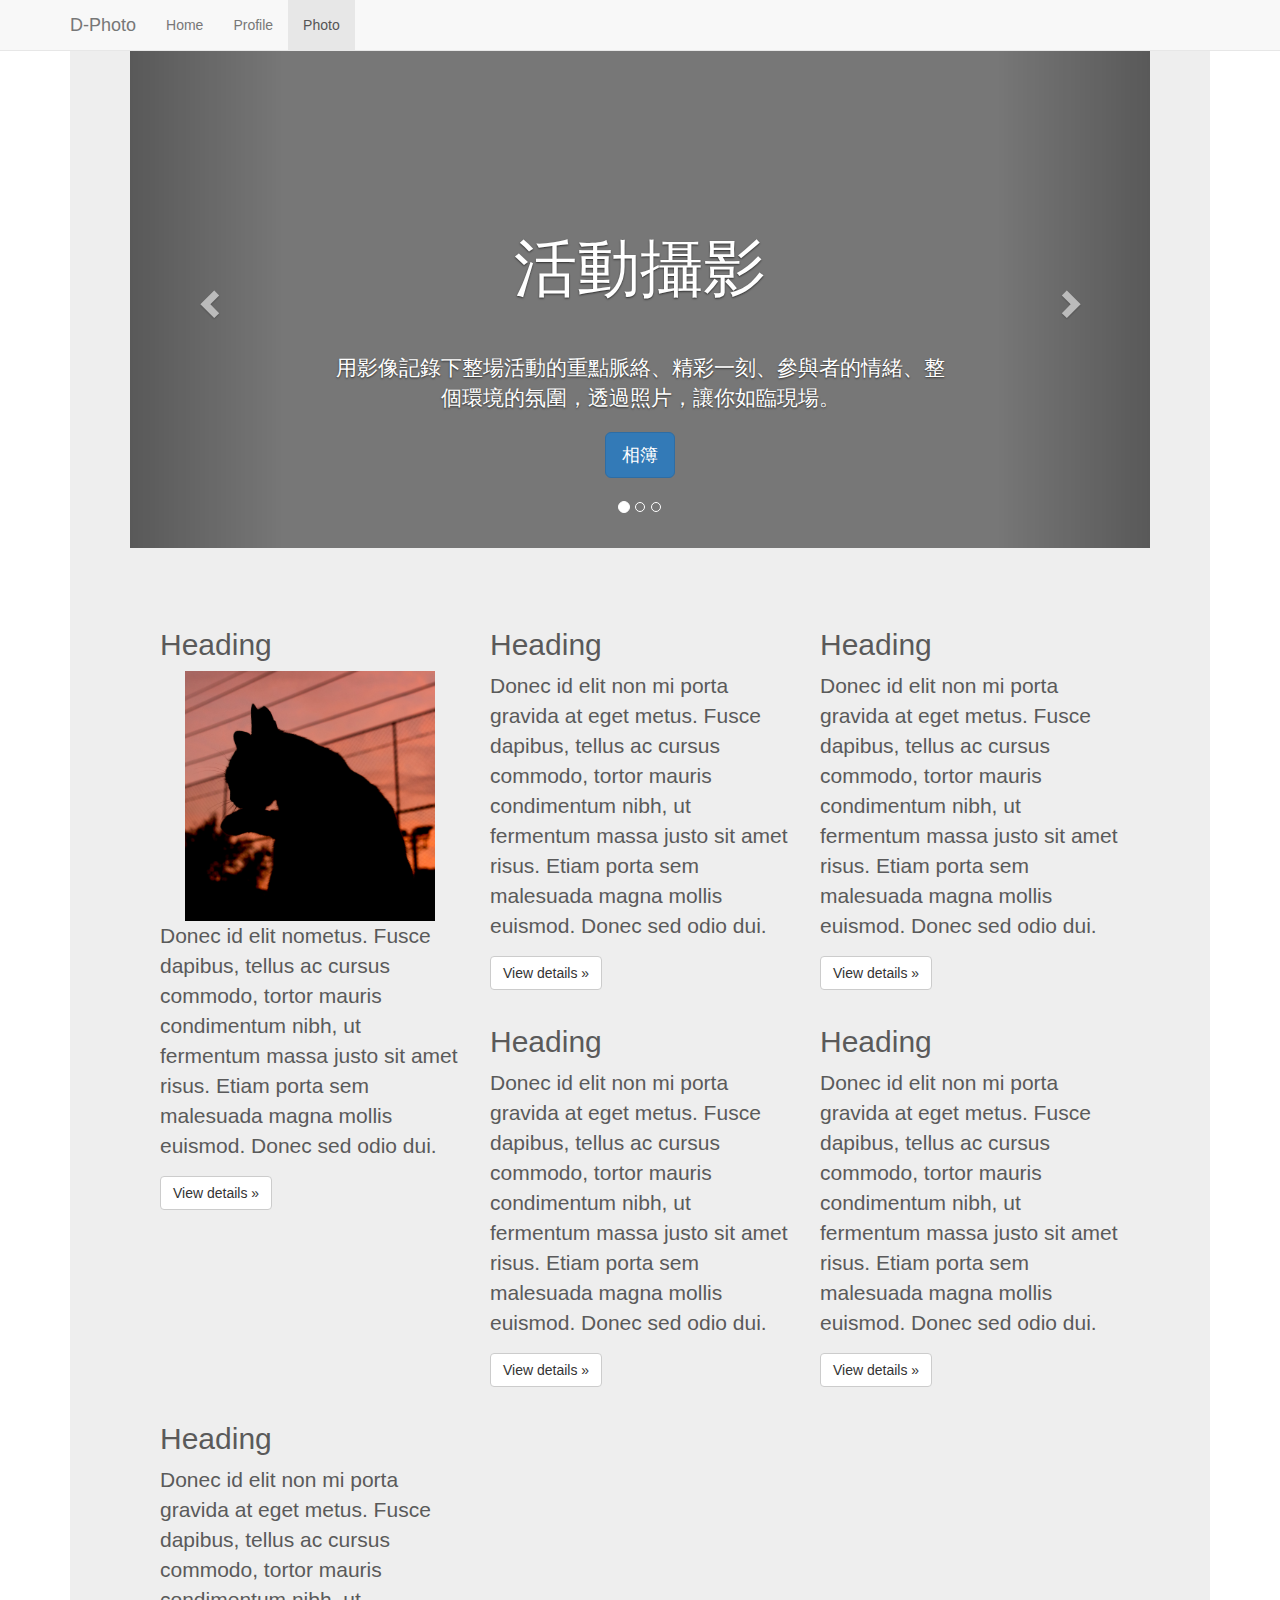
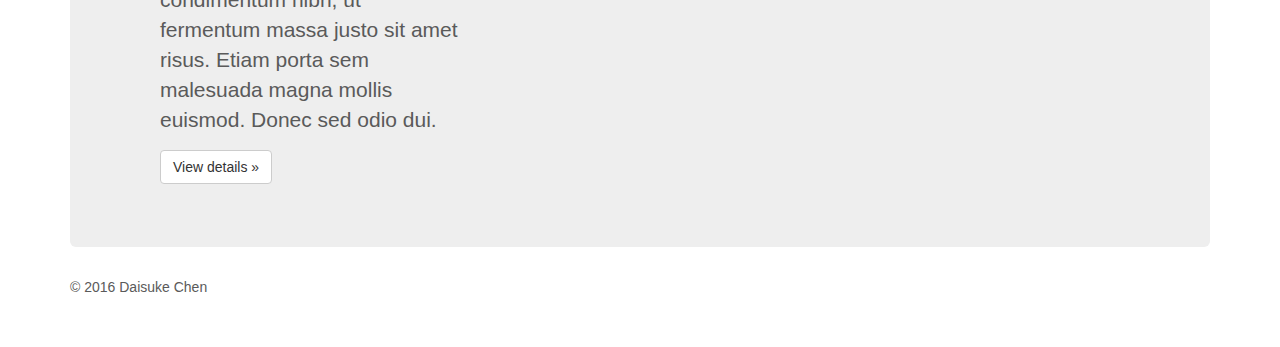
==== photo.html @ 7a70e18f "all file" ====
<!DOCTYPE html>
<html lang="en">

<head>
    <meta charset="utf-8">
    <meta http-equiv="X-UA-Compatible" content="IE=edge">
    <meta name="viewport" content="width=device-width, initial-scale=1">
    <!-- The above 3 meta tags *must* come first in the head; any other head content must come *after* these tags -->
    <title>D-Photo</title>
    <!-- Bootstrap -->
    <link href="css/bootstrap.css" rel="stylesheet">
    <link href="css/carousel.css" rel="stylesheet">
    <!-- HTML5 shim and Respond.js for IE8 support of HTML5 elements and media queries -->
    <!-- WARNING: Respond.js doesn't work if you view the page via file:// -->
    <!--[if lt IE 9]>
      <script src="https://oss.maxcdn.com/html5shiv/3.7.2/html5shiv.min.js"></script>
      <script src="https://oss.maxcdn.com/respond/1.4.2/respond.min.js"></script>
    <![endif]-->
    <!-- jQuery (necessary for Bootstrap's JavaScript plugins) -->
    <script src="https://ajax.googleapis.com/ajax/libs/jquery/1.11.3/jquery.min.js"></script>
    <!-- Include all compiled plugins (below), or include individual files as needed -->
    <script src="js/bootstrap.min.js"></script>
</head>

<body>
    <nav class="navbar navbar-default navbar-fixed-top">
        <div class="container">
            <div class="navbar-header">
                <a class="navbar-brand" href="index.html">D-Photo</a>
            </div>
            <ul class="nav navbar-nav">
                <li role="presentation"><a href="index.html">Home</a></li>
                <li role="presentation"><a href="profile.html">Profile</a></li>
                <li role="presentation" class="active"><a href="#">Photo</a></li>
            </ul>
    </nav>
    <div class="container">
        <div class="jumbotron">
            <div id="myCarousel" class="carousel slide" data-ride="carousel">
                <!-- Indicators -->
                <ol class="carousel-indicators">
                    <li data-target="#myCarousel" data-slide-to="0" class="active"></li>
                    <li data-target="#myCarousel" data-slide-to="1"></li>
                    <li data-target="#myCarousel" data-slide-to="2"></li>
                </ol>
                <div class="carousel-inner" role="listbox">
                    <div class="item active">
                        <img class="first-slide" src="[data-uri]" alt="First slide">
                        <div class="container">
                            <div class="carousel-caption">
                                <h1>活動攝影</h1>
                                <br>
                                <br>
                                <p>用影像記錄下整場活動的重點脈絡、精彩一刻、參與者的情緒、整個環境的氛圍，透過照片，讓你如臨現場。</p>
                                <p><a class="btn btn-lg btn-primary" href="https://www.flickr.com/photos/daisuke1230/sets/72157668330566592" role="button" target="_new">相簿</a></p>
                            </div>
                        </div>
                    </div>
                    <div class="item">
                        <img class="second-slide" src="[data-uri]" alt="Second slide">
                        <div class="container">
                            <div class="carousel-caption">
                                <h1>人物寫真</h1>
                                <br>
                                <br>
                                <p>與喜愛的人們在那別具意義的時刻，留下精彩難忘的一頁。<br>夢幻、美麗、憧憬。</p>
                                <p><a class="btn btn-lg btn-primary" href="https://www.flickr.com/photos/daisuke1230/sets/72157668998097296" role="button" target="_new">相簿</a></p>
                            </div>
                        </div>
                    </div>
                    <div class="item">
                        <img class="third-slide" src="[data-uri]" alt="Third slide">
                        <div class="container">
                            <div class="carousel-caption">
                                <h1>寵物實記</h1>
                                <br>
                                <br>
                                <p>寵物是人最好的朋友，為你活潑的好朋友記錄下精彩的一刻。<br>與大家分享你最喜歡的夥伴。</p>
                                <p><a class="btn btn-lg btn-primary" href="https://www.flickr.com/photos/daisuke1230/sets/72157663946208643" role="button" target="_new">相簿</a></p>
                            </div>
                        </div>
                    </div>
                </div>
                <a class="left carousel-control" href="#myCarousel" role="button" data-slide="prev">
                    <span class="glyphicon glyphicon-chevron-left" aria-hidden="true"></span>
                    <span class="sr-only">Previous</span>
                </a>
                <a class="right carousel-control" href="#myCarousel" role="button" data-slide="next">
                    <span class="glyphicon glyphicon-chevron-right" aria-hidden="true"></span>
                    <span class="sr-only">Next</span>
                </a>
            </div>
            <!-- /.carousel -->
            <div class="container">
                <div class="col-xs-12">
                    <div class="row">
                        <div class="col-xs-6 col-lg-4">
                            <h2>Heading</h2>
                            <img class="featurette-image img-responsive center-block"  src="image/1.jpg"  alt="meow" style="width: 250px; height: 250px;">
                            <p>Donec id elit nometus. Fusce dapibus, tellus ac cursus commodo, tortor mauris condimentum nibh, ut fermentum massa justo sit amet risus. Etiam porta sem malesuada magna mollis euismod. Donec sed odio dui. </p>
                            <p><a class="btn btn-default" href="#" role="button">View details &raquo;</a></p>
                        </div>
                        <!--/.col-xs-6.col-lg-4-->
                        <div class="col-xs-6 col-lg-4">
                            <h2>Heading</h2>
                            <p>Donec id elit non mi porta gravida at eget metus. Fusce dapibus, tellus ac cursus commodo, tortor mauris condimentum nibh, ut fermentum massa justo sit amet risus. Etiam porta sem malesuada magna mollis euismod. Donec sed odio dui. </p>
                            <p><a class="btn btn-default" href="#" role="button">View details &raquo;</a></p>
                        </div>
                        <!--/.col-xs-6.col-lg-4-->
                        <div class="col-xs-6 col-lg-4">
                            <h2>Heading</h2>
                            <p>Donec id elit non mi porta gravida at eget metus. Fusce dapibus, tellus ac cursus commodo, tortor mauris condimentum nibh, ut fermentum massa justo sit amet risus. Etiam porta sem malesuada magna mollis euismod. Donec sed odio dui. </p>
                            <p><a class="btn btn-default" href="#" role="button">View details &raquo;</a></p>
                        </div>
                        <!--/.col-xs-6.col-lg-4-->
                        <div class="col-xs-6 col-lg-4">
                            <h2>Heading</h2>
                            <p>Donec id elit non mi porta gravida at eget metus. Fusce dapibus, tellus ac cursus commodo, tortor mauris condimentum nibh, ut fermentum massa justo sit amet risus. Etiam porta sem malesuada magna mollis euismod. Donec sed odio dui. </p>
                            <p><a class="btn btn-default" href="#" role="button">View details &raquo;</a></p>
                        </div>
                        <!--/.col-xs-6.col-lg-4-->
                        <div class="col-xs-6 col-lg-4">
                            <h2>Heading</h2>
                            <p>Donec id elit non mi porta gravida at eget metus. Fusce dapibus, tellus ac cursus commodo, tortor mauris condimentum nibh, ut fermentum massa justo sit amet risus. Etiam porta sem malesuada magna mollis euismod. Donec sed odio dui. </p>
                            <p><a class="btn btn-default" href="#" role="button">View details &raquo;</a></p>
                        </div>
                        <!--/.col-xs-6.col-lg-4-->
                        <div class="col-xs-6 col-lg-4">
                            <h2>Heading</h2>
                            <p>Donec id elit non mi porta gravida at eget metus. Fusce dapibus, tellus ac cursus commodo, tortor mauris condimentum nibh, ut fermentum massa justo sit amet risus. Etiam porta sem malesuada magna mollis euismod. Donec sed odio dui. </p>
                            <p><a class="btn btn-default" href="#" role="button">View details &raquo;</a></p>
                        </div>
                        <!--/.col-xs-6.col-lg-4-->
                    </div>
                    <!--/row-->
                </div>
                <!--/.col-xs-12.col-sm-9-->
            </div>
            <!--/.container-->
        </div>
        <footer>
            <p>&copy; 2016 Daisuke Chen</p>
        </footer>
    </div>
</body>

</html>
---- css/carousel.css ----
/* GLOBAL STYLES
-------------------------------------------------- */
/* Padding below the footer and lighter body text */

body {
  padding-bottom: 40px;
  color: #5a5a5a;
}


/* CUSTOMIZE THE NAVBAR
-------------------------------------------------- */

/* Special class on .container surrounding .navbar, used for positioning it into place. */
.navbar-wrapper {
  position: absolute;
  top: 0;
  right: 0;
  left: 0;
  z-index: 20;
}

/* Flip around the padding for proper display in narrow viewports */
.navbar-wrapper > .container {
  padding-right: 0;
  padding-left: 0;
}
.navbar-wrapper .navbar {
  padding-right: 15px;
  padding-left: 15px;
}
.navbar-wrapper .navbar .container {
  width: auto;
}


/* CUSTOMIZE THE CAROUSEL
-------------------------------------------------- */

/* Carousel base class */
.carousel {
  height: 500px;
  margin-bottom: 60px;
}
/* Since positioning the image, we need to help out the caption */
.carousel-caption {
  z-index: 10;
}

/* Declare heights because of positioning of img element */
.carousel .item {
  height: 500px;
  background-color: #777;
}
.carousel-inner > .item > img {
  position: absolute;
  top: 0;
  left: 0;
  min-width: 100%;
  height: 500px;
}


/* MARKETING CONTENT
-------------------------------------------------- */

/* Center align the text within the three columns below the carousel */
.marketing .col-lg-4 {
  margin-bottom: 20px;
  text-align: center;
}
.marketing h2 {
  font-weight: normal;
}
.marketing .col-lg-4 p {
  margin-right: 10px;
  margin-left: 10px;
}


/* Featurettes
------------------------- */

.featurette-divider {
  margin: 80px 0; /* Space out the Bootstrap <hr> more */
}

/* Thin out the marketing headings */
.featurette-heading {
  font-weight: 300;
  line-height: 1;
  letter-spacing: -1px;
}


/* RESPONSIVE CSS
-------------------------------------------------- */

@media (min-width: 768px) {
  /* Navbar positioning foo */
  .navbar-wrapper {
    margin-top: 20px;
  }
  .navbar-wrapper .container {
    padding-right: 15px;
    padding-left: 15px;
  }
  .navbar-wrapper .navbar {
    padding-right: 0;
    padding-left: 0;
  }

  /* The navbar becomes detached from the top, so we round the corners */
  .navbar-wrapper .navbar {
    border-radius: 4px;
  }

  /* Bump up size of carousel content */
  .carousel-caption p {
    margin-bottom: 20px;
    font-size: 21px;
    line-height: 1.4;
  }

  .featurette-heading {
    font-size: 50px;
  }
}

@media (min-width: 992px) {
  .featurette-heading {
    margin-top: 120px;
  }
}
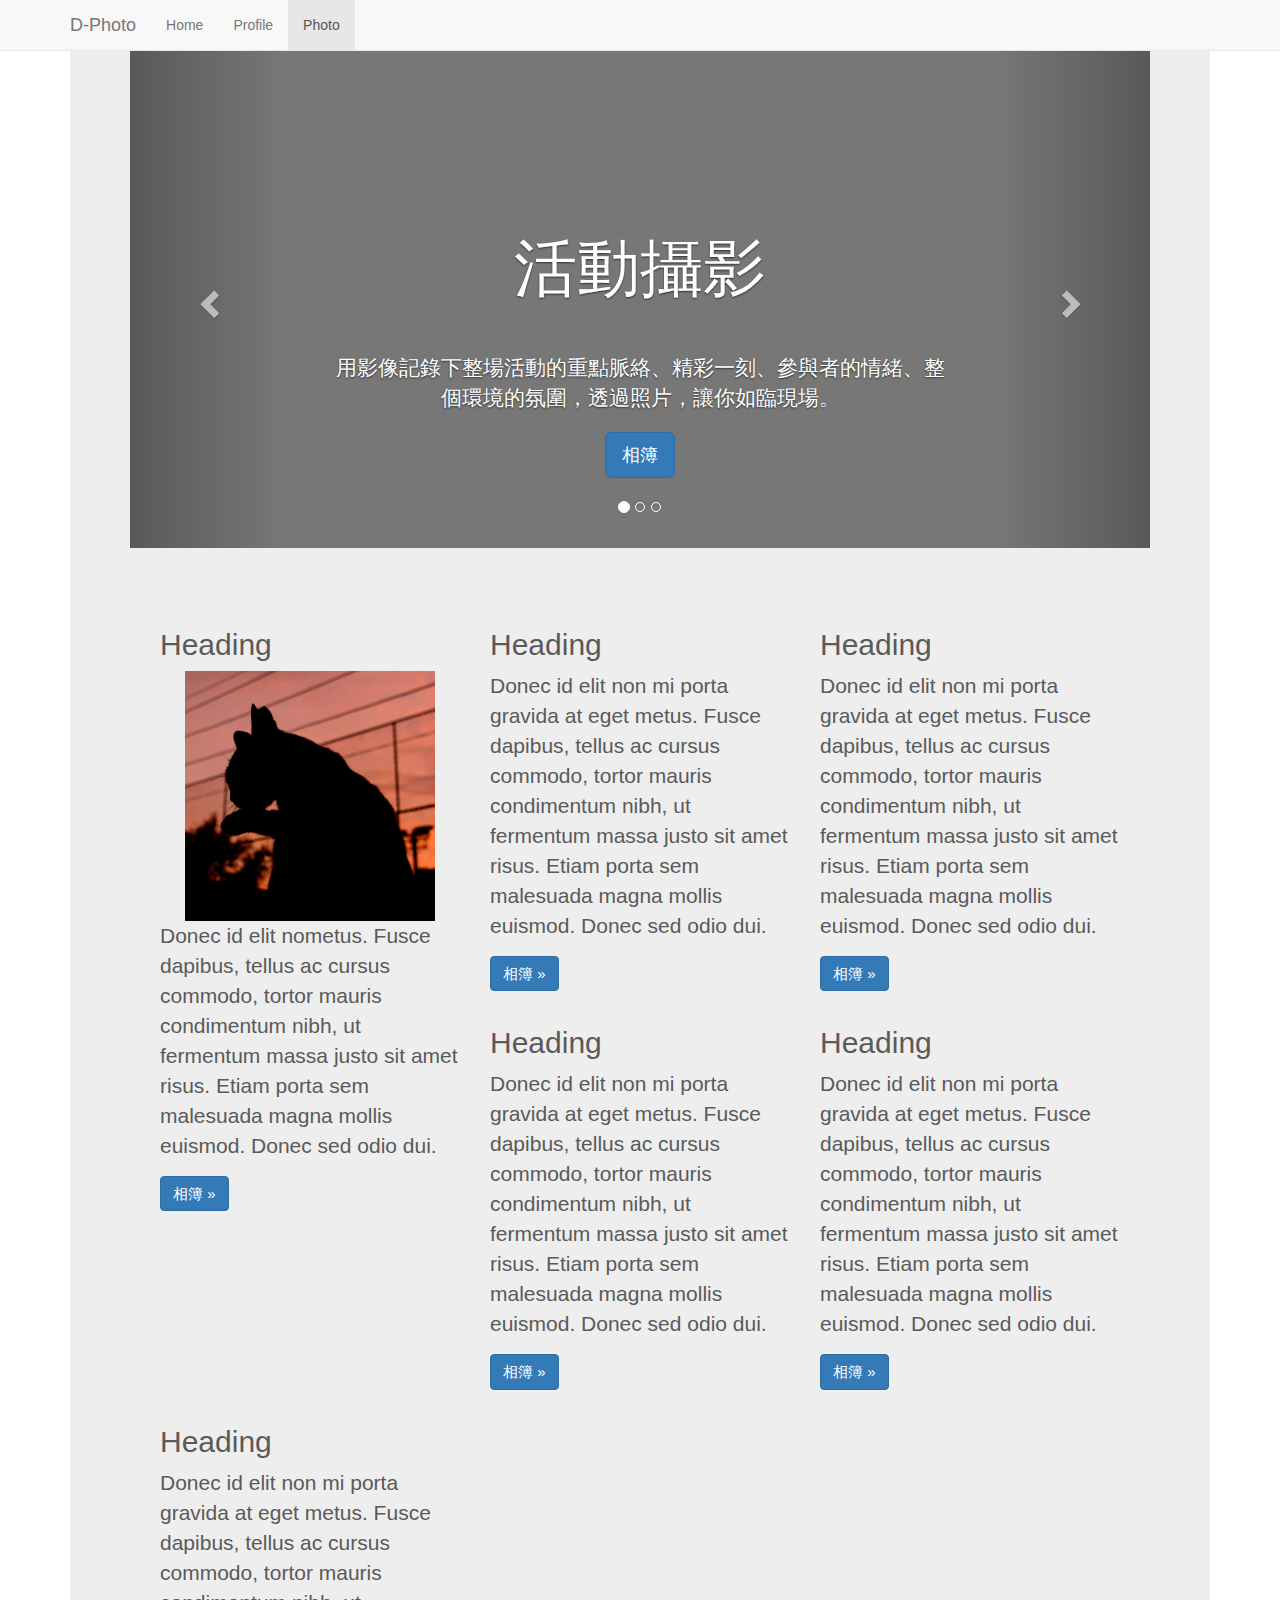
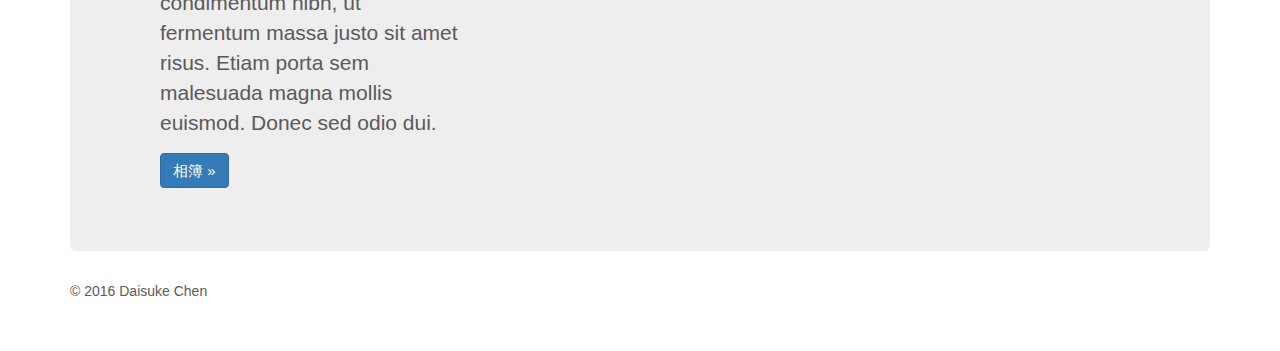
==== commit 81c30402: "change font size of item" ====
--- a/photo.html
+++ b/photo.html
@@ -52,7 +52,7 @@
                                 <br>
                                 <br>
                                 <p>用影像記錄下整場活動的重點脈絡、精彩一刻、參與者的情緒、整個環境的氛圍，透過照片，讓你如臨現場。</p>
-                                <p><a class="btn btn-lg btn-primary" href="https://www.flickr.com/photos/daisuke1230/sets/72157668330566592" role="button" target="_new">相簿</a></p>
+                                <p><a class="btn btn-lg btn btn btn-primary" href="https://www.flickr.com/photos/daisuke1230/sets/72157668330566592" role="button" target="_new">相簿</a></p>
                             </div>
                         </div>
                     </div>
@@ -64,7 +64,7 @@
                                 <br>
                                 <br>
                                 <p>與喜愛的人們在那別具意義的時刻，留下精彩難忘的一頁。<br>夢幻、美麗、憧憬。</p>
-                                <p><a class="btn btn-lg btn-primary" href="https://www.flickr.com/photos/daisuke1230/sets/72157668998097296" role="button" target="_new">相簿</a></p>
+                                <p><a class="btn btn-lg btn btn btn-primary" href="https://www.flickr.com/photos/daisuke1230/sets/72157668998097296" role="button" target="_new">相簿</a></p>
                             </div>
                         </div>
                     </div>
@@ -76,7 +76,7 @@
                                 <br>
                                 <br>
                                 <p>寵物是人最好的朋友，為你活潑的好朋友記錄下精彩的一刻。<br>與大家分享你最喜歡的夥伴。</p>
-                                <p><a class="btn btn-lg btn-primary" href="https://www.flickr.com/photos/daisuke1230/sets/72157663946208643" role="button" target="_new">相簿</a></p>
+                                <p><a class="btn btn-lg btn btn btn-primary" href="https://www.flickr.com/photos/daisuke1230/sets/72157663946208643" role="button" target="_new">相簿</a></p>
                             </div>
                         </div>
                     </div>
@@ -98,37 +98,37 @@
                             <h2>Heading</h2>
                             <img class="featurette-image img-responsive center-block"  src="image/1.jpg"  alt="meow" style="width: 250px; height: 250px;">
                             <p>Donec id elit nometus. Fusce dapibus, tellus ac cursus commodo, tortor mauris condimentum nibh, ut fermentum massa justo sit amet risus. Etiam porta sem malesuada magna mollis euismod. Donec sed odio dui. </p>
-                            <p><a class="btn btn-default" href="#" role="button">View details &raquo;</a></p>
+                            <p><a class="btn btn-primary" href="#" role="button" style="font-size:15px">相簿 &raquo;</a></p>
                         </div>
                         <!--/.col-xs-6.col-lg-4-->
                         <div class="col-xs-6 col-lg-4">
                             <h2>Heading</h2>
                             <p>Donec id elit non mi porta gravida at eget metus. Fusce dapibus, tellus ac cursus commodo, tortor mauris condimentum nibh, ut fermentum massa justo sit amet risus. Etiam porta sem malesuada magna mollis euismod. Donec sed odio dui. </p>
-                            <p><a class="btn btn-default" href="#" role="button">View details &raquo;</a></p>
+                            <p><a class="btn btn-primary" href="#" role="button" style="font-size:15px">相簿 &raquo;</a></p>
                         </div>
                         <!--/.col-xs-6.col-lg-4-->
                         <div class="col-xs-6 col-lg-4">
                             <h2>Heading</h2>
                             <p>Donec id elit non mi porta gravida at eget metus. Fusce dapibus, tellus ac cursus commodo, tortor mauris condimentum nibh, ut fermentum massa justo sit amet risus. Etiam porta sem malesuada magna mollis euismod. Donec sed odio dui. </p>
-                            <p><a class="btn btn-default" href="#" role="button">View details &raquo;</a></p>
+                            <p><a class="btn btn-primary" href="#" role="button" style="font-size:15px">相簿 &raquo;</a></p>
                         </div>
                         <!--/.col-xs-6.col-lg-4-->
                         <div class="col-xs-6 col-lg-4">
                             <h2>Heading</h2>
                             <p>Donec id elit non mi porta gravida at eget metus. Fusce dapibus, tellus ac cursus commodo, tortor mauris condimentum nibh, ut fermentum massa justo sit amet risus. Etiam porta sem malesuada magna mollis euismod. Donec sed odio dui. </p>
-                            <p><a class="btn btn-default" href="#" role="button">View details &raquo;</a></p>
+                            <p><a class="btn btn-primary" href="#" role="button" style="font-size:15px">相簿 &raquo;</a></p>
                         </div>
                         <!--/.col-xs-6.col-lg-4-->
                         <div class="col-xs-6 col-lg-4">
                             <h2>Heading</h2>
                             <p>Donec id elit non mi porta gravida at eget metus. Fusce dapibus, tellus ac cursus commodo, tortor mauris condimentum nibh, ut fermentum massa justo sit amet risus. Etiam porta sem malesuada magna mollis euismod. Donec sed odio dui. </p>
-                            <p><a class="btn btn-default" href="#" role="button">View details &raquo;</a></p>
+                            <p><a class="btn btn-primary" href="#" role="button" style="font-size:15px">相簿 &raquo;</a></p>
                         </div>
                         <!--/.col-xs-6.col-lg-4-->
                         <div class="col-xs-6 col-lg-4">
                             <h2>Heading</h2>
                             <p>Donec id elit non mi porta gravida at eget metus. Fusce dapibus, tellus ac cursus commodo, tortor mauris condimentum nibh, ut fermentum massa justo sit amet risus. Etiam porta sem malesuada magna mollis euismod. Donec sed odio dui. </p>
-                            <p><a class="btn btn-default" href="#" role="button">View details &raquo;</a></p>
+                            <p><a class="btn btn-primary" href="#" role="button" style="font-size:15px">相簿 &raquo;</a></p>
                         </div>
                         <!--/.col-xs-6.col-lg-4-->
                     </div>
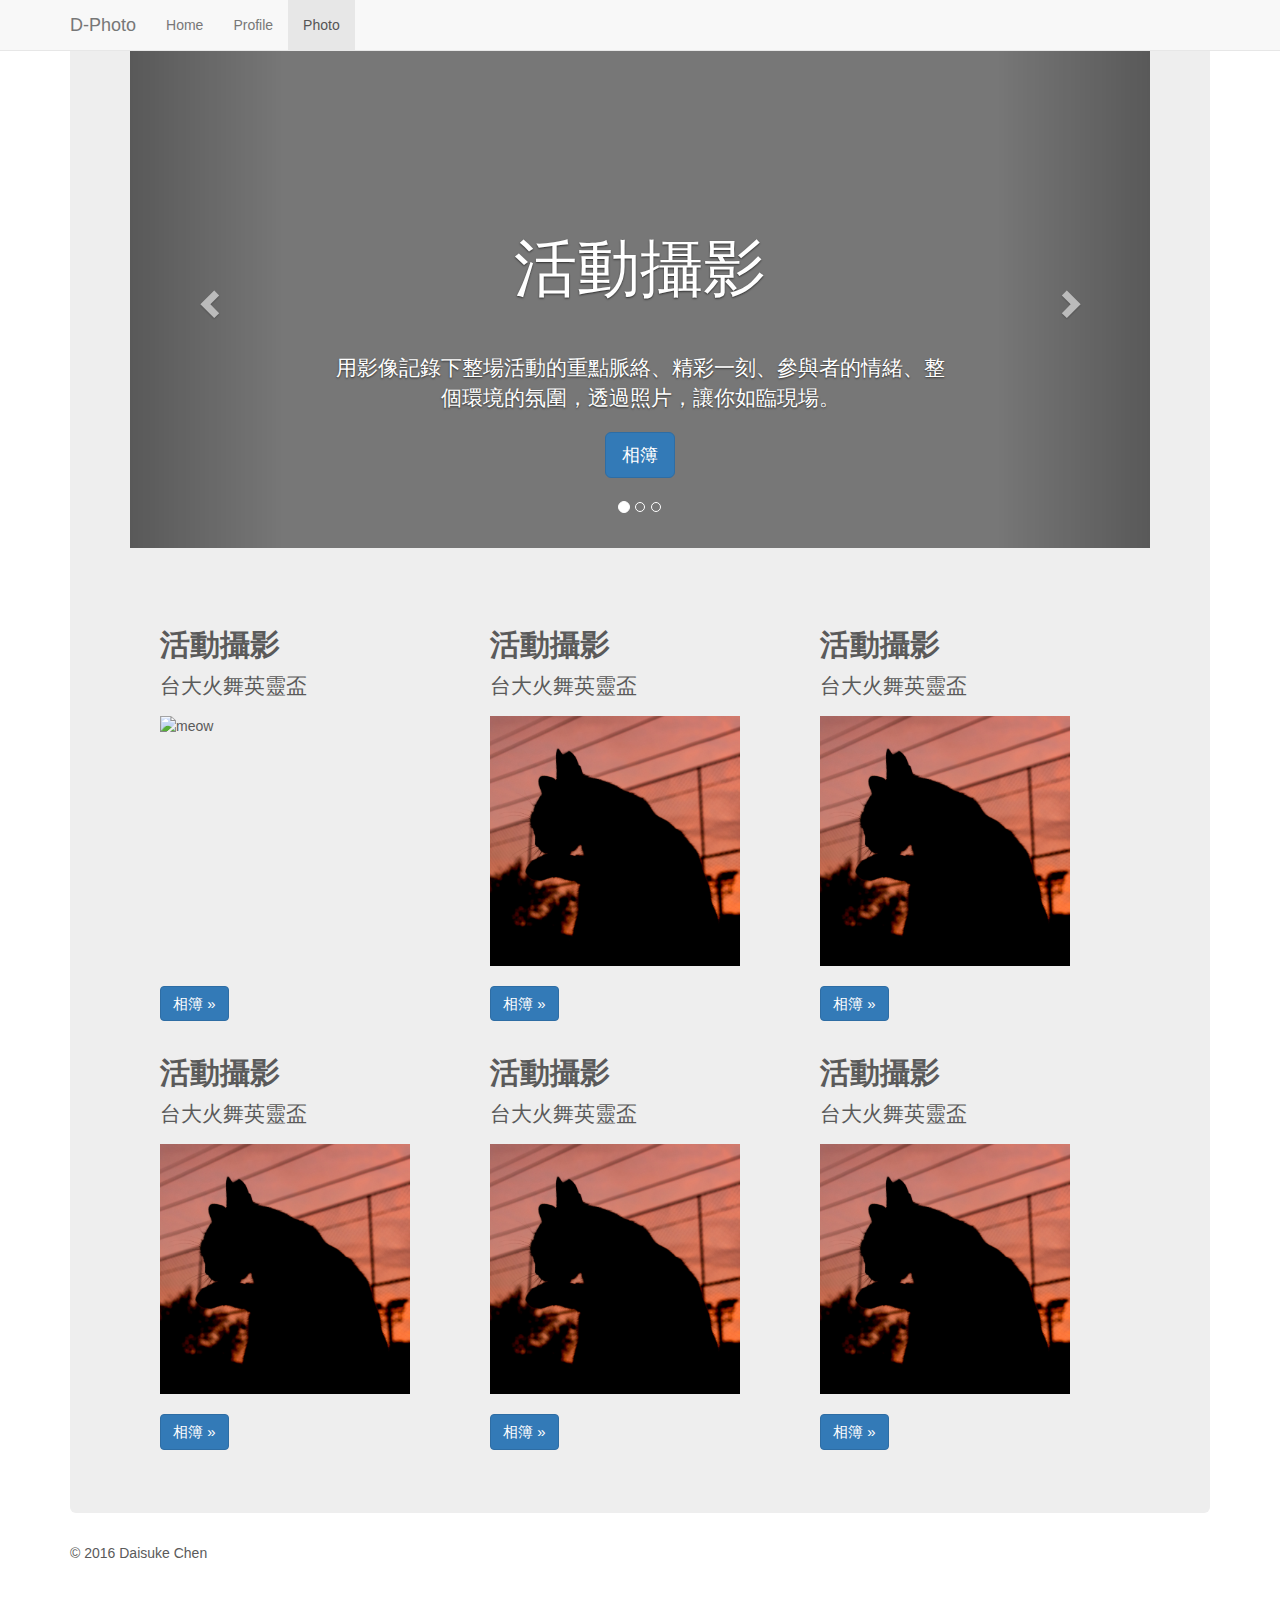
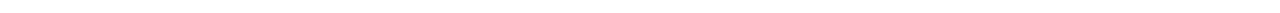
==== commit 582b01d6: "change photo of item" ====
--- a/photo.html
+++ b/photo.html
@@ -95,40 +95,51 @@
                 <div class="col-xs-12">
                     <div class="row">
                         <div class="col-xs-6 col-lg-4">
-                            <h2>Heading</h2>
-                            <img class="featurette-image img-responsive center-block"  src="image/1.jpg"  alt="meow" style="width: 250px; height: 250px;">
-                            <p>Donec id elit nometus. Fusce dapibus, tellus ac cursus commodo, tortor mauris condimentum nibh, ut fermentum massa justo sit amet risus. Etiam porta sem malesuada magna mollis euismod. Donec sed odio dui. </p>
-                            <p><a class="btn btn-primary" href="#" role="button" style="font-size:15px">相簿 &raquo;</a></p>
+                            <h2><strong>活動攝影</strong></h2>
+                            <p>台大火舞英靈盃</p>
+                            <img class="featurette-image img-responsive "  src="image/8.jpg"  alt="meow" style="width: 250px; height: 250px;">
+                            <br>
+                            <p><a class="btn btn-primary" href="https://www.flickr.com/photos/daisuke1230/albums/72157665733950244" role="button" style="font-size:15px" target="_new">相簿 &raquo;</a></p>
                         </div>
                         <!--/.col-xs-6.col-lg-4-->
                         <div class="col-xs-6 col-lg-4">
-                            <h2>Heading</h2>
-                            <p>Donec id elit non mi porta gravida at eget metus. Fusce dapibus, tellus ac cursus commodo, tortor mauris condimentum nibh, ut fermentum massa justo sit amet risus. Etiam porta sem malesuada magna mollis euismod. Donec sed odio dui. </p>
-                            <p><a class="btn btn-primary" href="#" role="button" style="font-size:15px">相簿 &raquo;</a></p>
+                            <h2><strong>活動攝影</strong></h2>
+                            <p>台大火舞英靈盃</p>
+                            <img class="featurette-image img-responsive "  src="image/1.jpg"  alt="meow" style="width: 250px; height: 250px;">
+                            <br>
+                            <p><a class="btn btn-primary" href="https://www.flickr.com/photos/daisuke1230/albums/72157665733950244" role="button" style="font-size:15px" target="_new">相簿 &raquo;</a></p>
                         </div>
                         <!--/.col-xs-6.col-lg-4-->
                         <div class="col-xs-6 col-lg-4">
-                            <h2>Heading</h2>
-                            <p>Donec id elit non mi porta gravida at eget metus. Fusce dapibus, tellus ac cursus commodo, tortor mauris condimentum nibh, ut fermentum massa justo sit amet risus. Etiam porta sem malesuada magna mollis euismod. Donec sed odio dui. </p>
-                            <p><a class="btn btn-primary" href="#" role="button" style="font-size:15px">相簿 &raquo;</a></p>
+                           <h2><strong>活動攝影</strong></h2>
+                            <p>台大火舞英靈盃</p>
+                            <img class="featurette-image img-responsive "  src="image/1.jpg"  alt="meow" style="width: 250px; height: 250px;">
+                            <br>
+                            <p><a class="btn btn-primary" href="https://www.flickr.com/photos/daisuke1230/albums/72157665733950244" role="button" style="font-size:15px" target="_new">相簿 &raquo;</a></p>
                         </div>
                         <!--/.col-xs-6.col-lg-4-->
                         <div class="col-xs-6 col-lg-4">
-                            <h2>Heading</h2>
-                            <p>Donec id elit non mi porta gravida at eget metus. Fusce dapibus, tellus ac cursus commodo, tortor mauris condimentum nibh, ut fermentum massa justo sit amet risus. Etiam porta sem malesuada magna mollis euismod. Donec sed odio dui. </p>
-                            <p><a class="btn btn-primary" href="#" role="button" style="font-size:15px">相簿 &raquo;</a></p>
+                            <h2><strong>活動攝影</strong></h2>
+                            <p>台大火舞英靈盃</p>
+                            <img class="featurette-image img-responsive "  src="image/1.jpg"  alt="meow" style="width: 250px; height: 250px;">
+                            <br>
+                            <p><a class="btn btn-primary" href="https://www.flickr.com/photos/daisuke1230/albums/72157665733950244" role="button" style="font-size:15px" target="_new">相簿 &raquo;</a></p>
                         </div>
                         <!--/.col-xs-6.col-lg-4-->
                         <div class="col-xs-6 col-lg-4">
-                            <h2>Heading</h2>
-                            <p>Donec id elit non mi porta gravida at eget metus. Fusce dapibus, tellus ac cursus commodo, tortor mauris condimentum nibh, ut fermentum massa justo sit amet risus. Etiam porta sem malesuada magna mollis euismod. Donec sed odio dui. </p>
-                            <p><a class="btn btn-primary" href="#" role="button" style="font-size:15px">相簿 &raquo;</a></p>
+                            <h2><strong>活動攝影</strong></h2>
+                            <p>台大火舞英靈盃</p>
+                            <img class="featurette-image img-responsive "  src="image/1.jpg"  alt="meow" style="width: 250px; height: 250px;">
+                            <br>
+                            <p><a class="btn btn-primary" href="https://www.flickr.com/photos/daisuke1230/albums/72157665733950244" role="button" style="font-size:15px" target="_new">相簿 &raquo;</a></p>
                         </div>
                         <!--/.col-xs-6.col-lg-4-->
                         <div class="col-xs-6 col-lg-4">
-                            <h2>Heading</h2>
-                            <p>Donec id elit non mi porta gravida at eget metus. Fusce dapibus, tellus ac cursus commodo, tortor mauris condimentum nibh, ut fermentum massa justo sit amet risus. Etiam porta sem malesuada magna mollis euismod. Donec sed odio dui. </p>
-                            <p><a class="btn btn-primary" href="#" role="button" style="font-size:15px">相簿 &raquo;</a></p>
+                           <h2><strong>活動攝影</strong></h2>
+                            <p>台大火舞英靈盃</p>
+                            <img class="featurette-image img-responsive "  src="image/1.jpg"  alt="meow" style="width: 250px; height: 250px;">
+                            <br>
+                            <p><a class="btn btn-primary" href="https://www.flickr.com/photos/daisuke1230/albums/72157665733950244" role="button" style="font-size:15px" target="_new">相簿 &raquo;</a></p>
                         </div>
                         <!--/.col-xs-6.col-lg-4-->
                     </div>
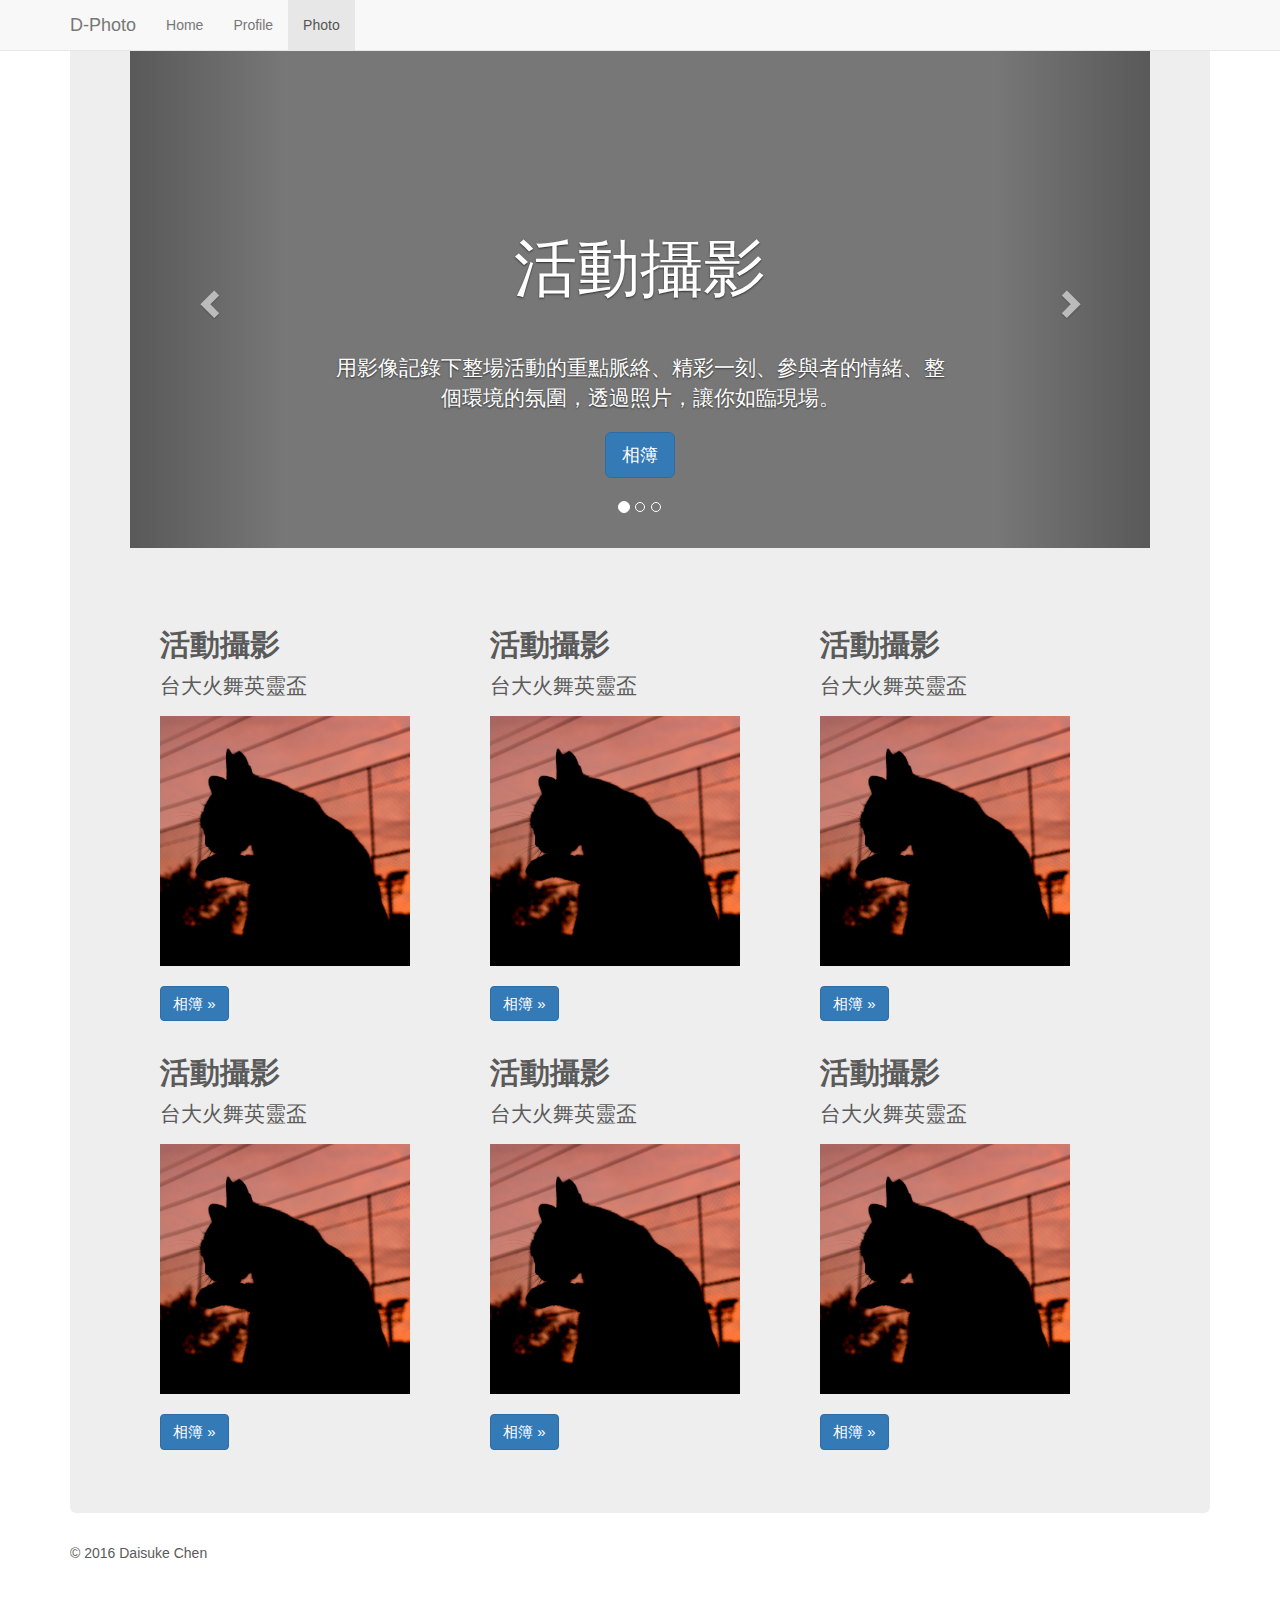
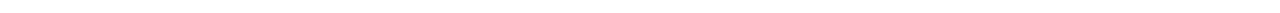
==== commit d9a8c0da: "change 8.jpg ot 1.jpg" ====
--- a/photo.html
+++ b/photo.html
@@ -97,7 +97,7 @@
                         <div class="col-xs-6 col-lg-4">
                             <h2><strong>活動攝影</strong></h2>
                             <p>台大火舞英靈盃</p>
-                            <img class="featurette-image img-responsive "  src="image/8.jpg"  alt="meow" style="width: 250px; height: 250px;">
+                            <img class="featurette-image img-responsive "  src="image/1.jpg"  alt="meow" style="width: 250px; height: 250px;">
                             <br>
                             <p><a class="btn btn-primary" href="https://www.flickr.com/photos/daisuke1230/albums/72157665733950244" role="button" style="font-size:15px" target="_new">相簿 &raquo;</a></p>
                         </div>
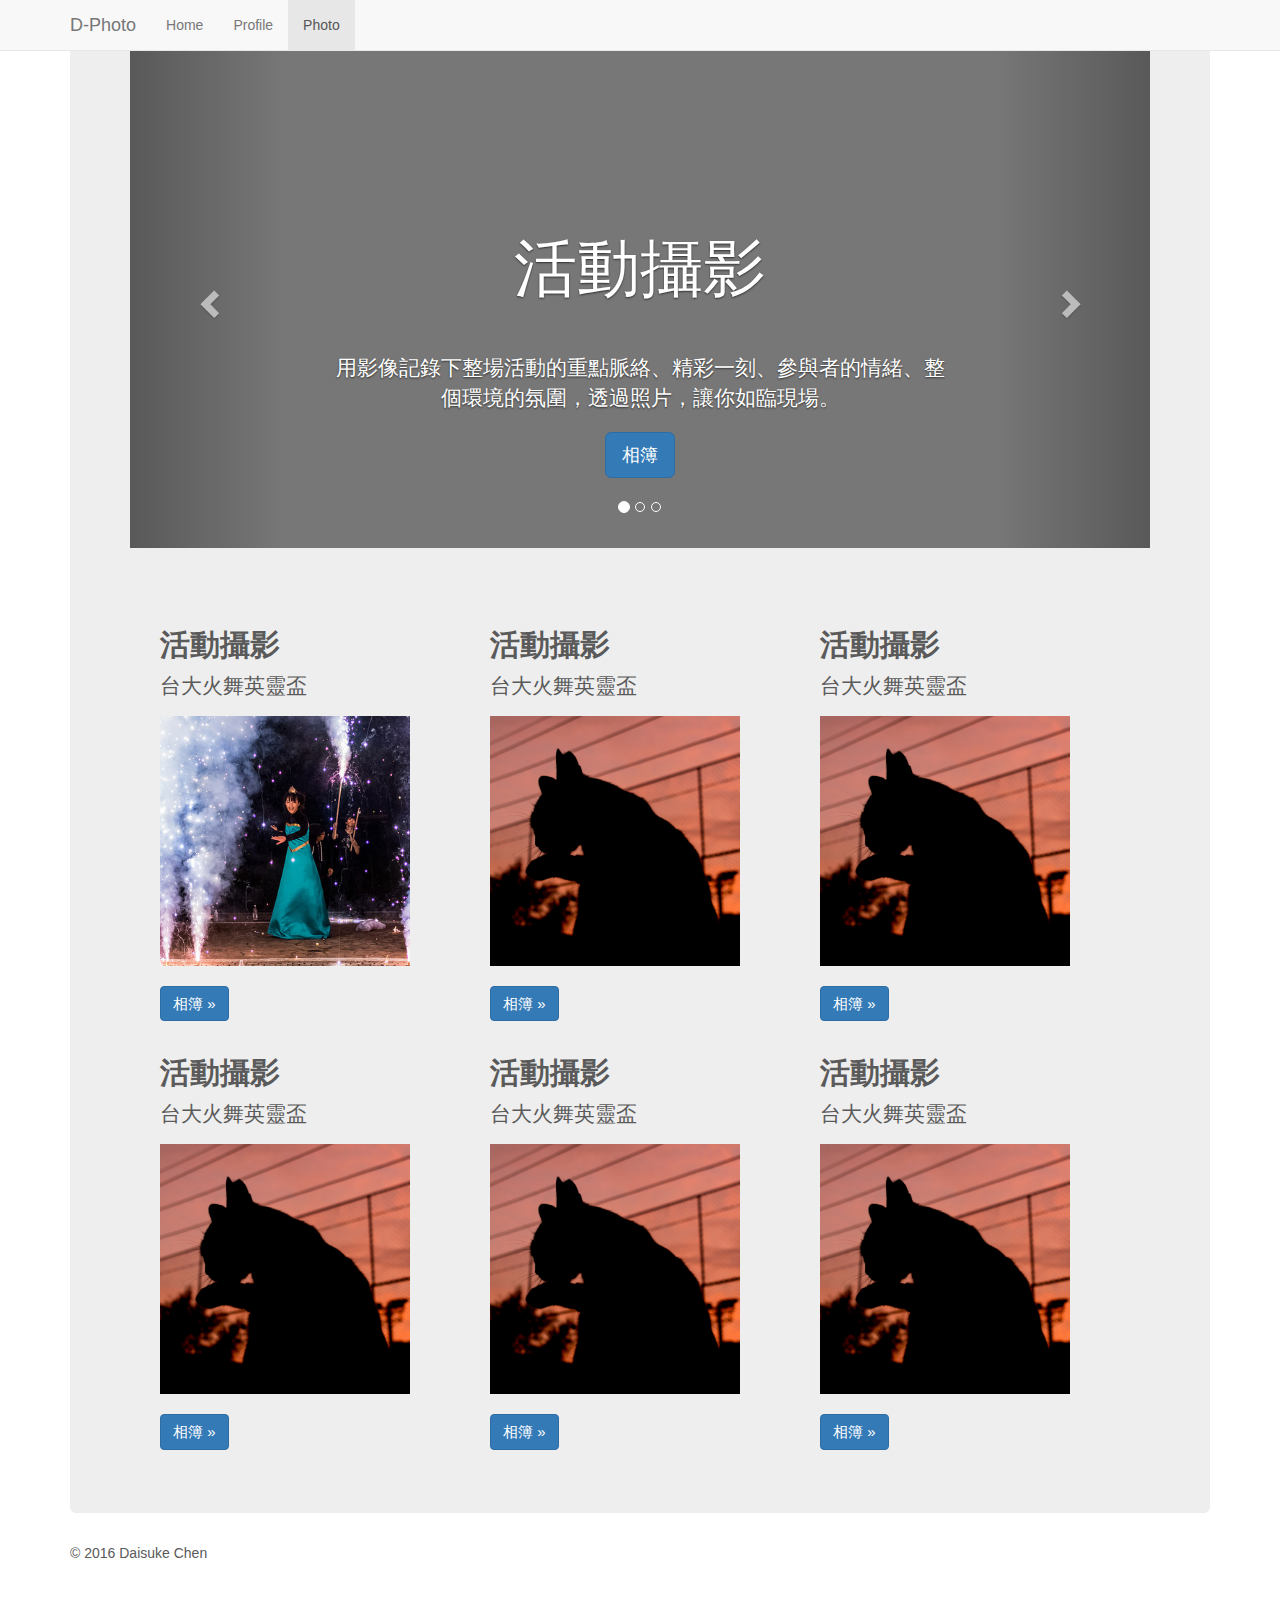
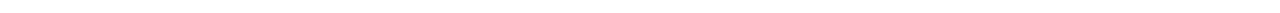
==== commit 89729ef0: "test add all again" ====
--- a/photo.html
+++ b/photo.html
@@ -97,7 +97,7 @@
                         <div class="col-xs-6 col-lg-4">
                             <h2><strong>活動攝影</strong></h2>
                             <p>台大火舞英靈盃</p>
-                            <img class="featurette-image img-responsive "  src="image/1.jpg"  alt="meow" style="width: 250px; height: 250px;">
+                            <img class="featurette-image img-responsive "  src="image/8.jpg"  alt="meow" style="width: 250px; height: 250px;">
                             <br>
                             <p><a class="btn btn-primary" href="https://www.flickr.com/photos/daisuke1230/albums/72157665733950244" role="button" style="font-size:15px" target="_new">相簿 &raquo;</a></p>
                         </div>
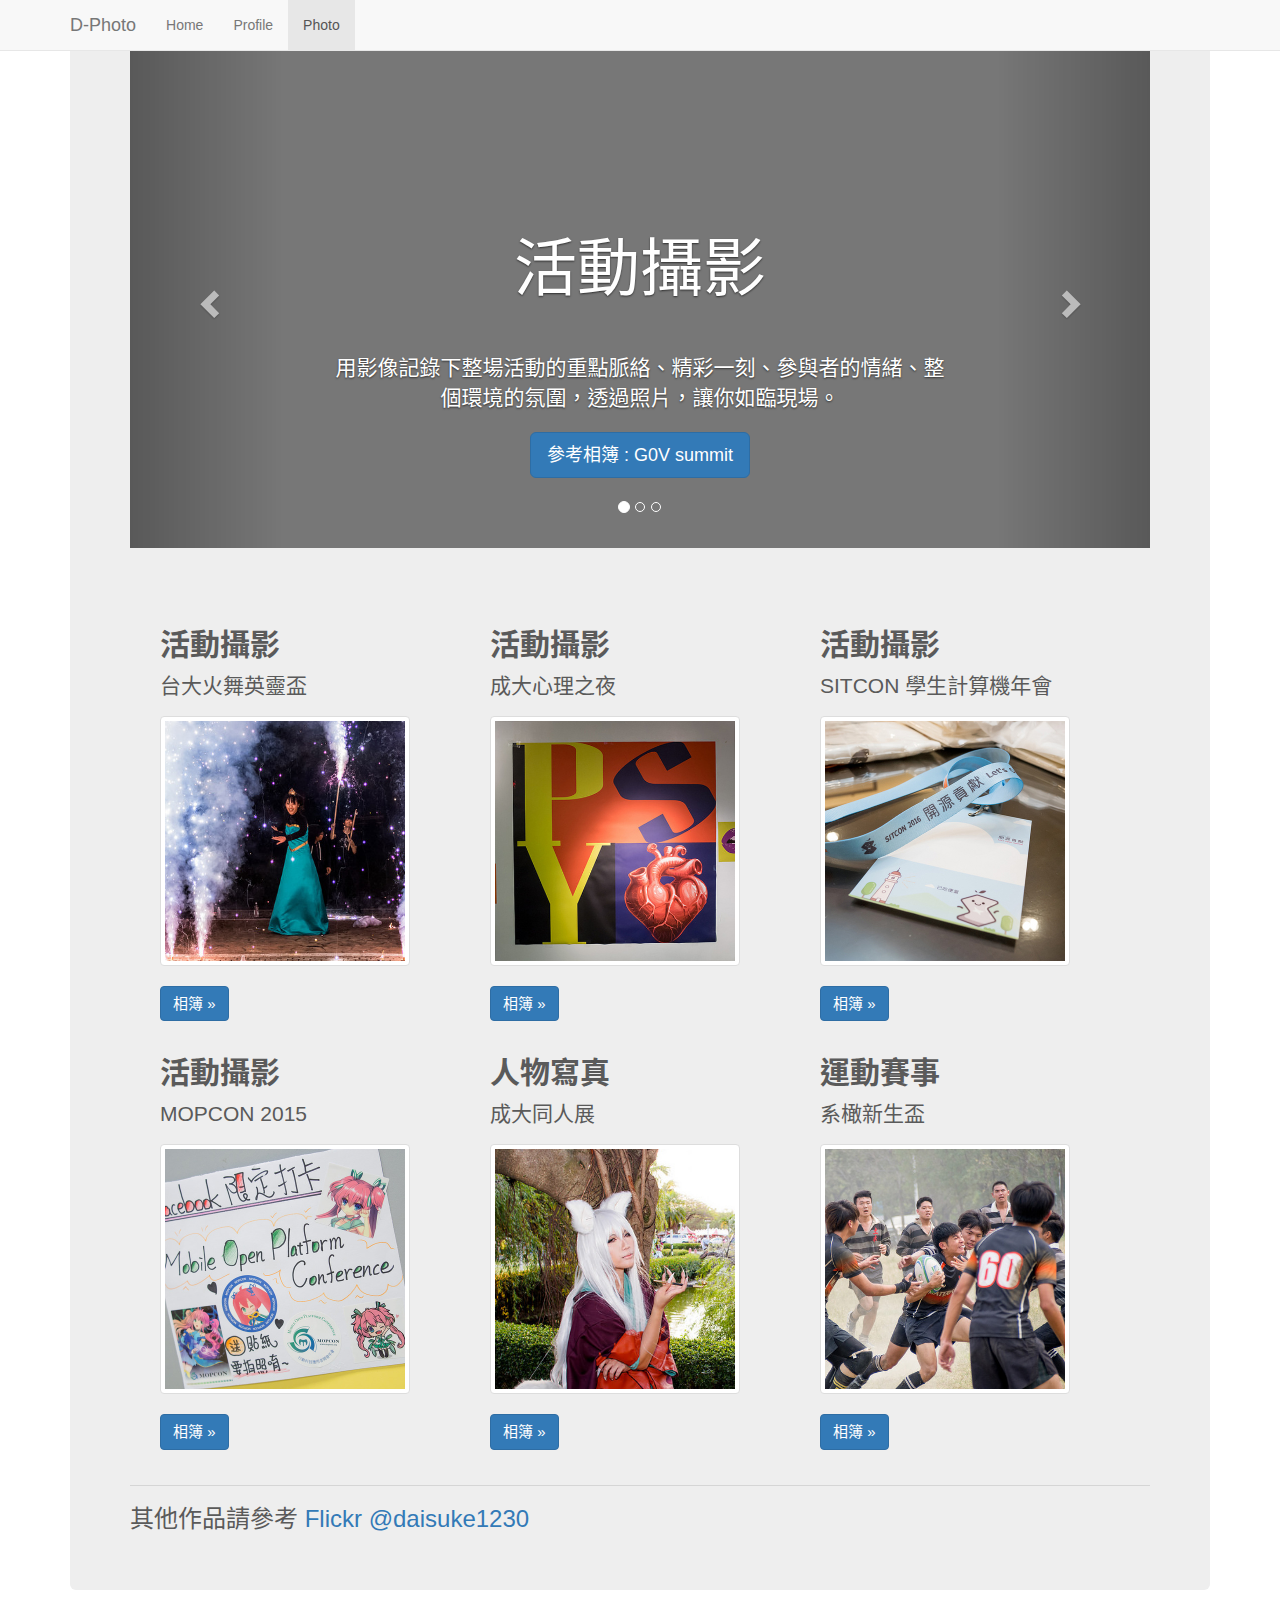
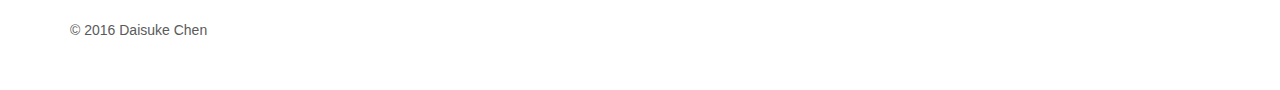
==== commit 40ef5dde: "add new photo, change the font-family, change the link target to __blank" ====
--- a/photo.html
+++ b/photo.html
@@ -10,6 +10,8 @@
     <!-- Bootstrap -->
     <link href="css/bootstrap.css" rel="stylesheet">
     <link href="css/carousel.css" rel="stylesheet">
+    <link href="css/notosanstc.css" rel="stylesheet">
+    <link href="css/user.css" rel="stylesheet">
     <!-- HTML5 shim and Respond.js for IE8 support of HTML5 elements and media queries -->
     <!-- WARNING: Respond.js doesn't work if you view the page via file:// -->
     <!--[if lt IE 9]>
@@ -20,6 +22,7 @@
     <script src="https://ajax.googleapis.com/ajax/libs/jquery/1.11.3/jquery.min.js"></script>
     <!-- Include all compiled plugins (below), or include individual files as needed -->
     <script src="js/bootstrap.min.js"></script>
+
 </head>
 
 <body>
@@ -52,7 +55,7 @@
                                 <br>
                                 <br>
                                 <p>用影像記錄下整場活動的重點脈絡、精彩一刻、參與者的情緒、整個環境的氛圍，透過照片，讓你如臨現場。</p>
-                                <p><a class="btn btn-lg btn btn btn-primary" href="https://www.flickr.com/photos/daisuke1230/sets/72157668330566592" role="button" target="_new">相簿</a></p>
+                                <p><a class="btn btn-lg btn btn btn-primary" href="https://www.flickr.com/photos/daisuke1230/sets/72157668330566592" role="button" target="_blank">參考相簿 : G0V summit</a></p>
                             </div>
                         </div>
                     </div>
@@ -63,8 +66,9 @@
                                 <h1>人物寫真</h1>
                                 <br>
                                 <br>
-                                <p>與喜愛的人們在那別具意義的時刻，留下精彩難忘的一頁。<br>夢幻、美麗、憧憬。</p>
-                                <p><a class="btn btn-lg btn btn btn-primary" href="https://www.flickr.com/photos/daisuke1230/sets/72157668998097296" role="button" target="_new">相簿</a></p>
+                                <p>與喜愛的人們在那別具意義的時刻，留下精彩難忘的一頁。
+                                    <br>夢幻、美麗、憧憬。</p>
+                                <p><a class="btn btn-lg btn btn btn-primary" href="https://www.flickr.com/photos/daisuke1230/sets/72157668998097296" role="button" target="_blank">參考相簿 : 系女排畢業</a></p>
                             </div>
                         </div>
                     </div>
@@ -75,8 +79,9 @@
                                 <h1>寵物實記</h1>
                                 <br>
                                 <br>
-                                <p>寵物是人最好的朋友，為你活潑的好朋友記錄下精彩的一刻。<br>與大家分享你最喜歡的夥伴。</p>
-                                <p><a class="btn btn-lg btn btn btn-primary" href="https://www.flickr.com/photos/daisuke1230/sets/72157663946208643" role="button" target="_new">相簿</a></p>
+                                <p>寵物是人最好的朋友，為你活潑的好朋友記錄下精彩的一刻。
+                                    <br>與大家分享你最喜歡的夥伴。</p>
+                                <p><a class="btn btn-lg btn btn btn-primary" href="https://www.flickr.com/photos/daisuke1230/sets/72157663946208643" role="button" target="_blank">參考相簿 : 貓咪特輯</a></p>
                             </div>
                         </div>
                     </div>
@@ -97,57 +102,67 @@
                         <div class="col-xs-6 col-lg-4">
                             <h2><strong>活動攝影</strong></h2>
                             <p>台大火舞英靈盃</p>
-                            <img class="featurette-image img-responsive "  src="image/8.jpg"  alt="meow" style="width: 250px; height: 250px;">
+                            <img class="featurette-image img-thumbnail " src="image/8.jpg" alt="meow" style="width: 250px; height: 250px;">
                             <br>
-                            <p><a class="btn btn-primary" href="https://www.flickr.com/photos/daisuke1230/albums/72157665733950244" role="button" style="font-size:15px" target="_new">相簿 &raquo;</a></p>
+                            <br>
+                            <p><a class="btn btn-primary" href="https://www.flickr.com/photos/daisuke1230/albums/72157665733950244" role="button" style="font-size:15px" target="_blank">相簿 &raquo;</a></p>
                         </div>
                         <!--/.col-xs-6.col-lg-4-->
                         <div class="col-xs-6 col-lg-4">
                             <h2><strong>活動攝影</strong></h2>
-                            <p>台大火舞英靈盃</p>
-                            <img class="featurette-image img-responsive "  src="image/1.jpg"  alt="meow" style="width: 250px; height: 250px;">
+                            <p>成大心理之夜</p>
+                            <img class="featurette-image img-thumbnail  " src="image/10.jpg" alt="meow" style="width: 250px; height: 250px;">
                             <br>
-                            <p><a class="btn btn-primary" href="https://www.flickr.com/photos/daisuke1230/albums/72157665733950244" role="button" style="font-size:15px" target="_new">相簿 &raquo;</a></p>
-                        </div>
-                        <!--/.col-xs-6.col-lg-4-->
-                        <div class="col-xs-6 col-lg-4">
-                           <h2><strong>活動攝影</strong></h2>
-                            <p>台大火舞英靈盃</p>
-                            <img class="featurette-image img-responsive "  src="image/1.jpg"  alt="meow" style="width: 250px; height: 250px;">
                             <br>
-                            <p><a class="btn btn-primary" href="https://www.flickr.com/photos/daisuke1230/albums/72157665733950244" role="button" style="font-size:15px" target="_new">相簿 &raquo;</a></p>
+                            <p><a class="btn btn-primary" href="https://www.flickr.com/photos/daisuke1230/albums/72157667140887761" role="button" style="font-size:15px" target="_blank">相簿 &raquo;</a></p>
                         </div>
                         <!--/.col-xs-6.col-lg-4-->
                         <div class="col-xs-6 col-lg-4">
                             <h2><strong>活動攝影</strong></h2>
-                            <p>台大火舞英靈盃</p>
-                            <img class="featurette-image img-responsive "  src="image/1.jpg"  alt="meow" style="width: 250px; height: 250px;">
+                            <p>SITCON 學生計算機年會</p>
+                            <img class="featurette-image img-thumbnail  " src="image/9.jpg" alt="meow" style="width: 250px; height: 250px;">
                             <br>
-                            <p><a class="btn btn-primary" href="https://www.flickr.com/photos/daisuke1230/albums/72157665733950244" role="button" style="font-size:15px" target="_new">相簿 &raquo;</a></p>
+                            <br>
+                            <p><a class="btn btn-primary" href="https://www.flickr.com/photos/daisuke1230/sets/72157665667352576" role="button" style="font-size:15px" target="_blank">相簿 &raquo;</a></p>
                         </div>
                         <!--/.col-xs-6.col-lg-4-->
                         <div class="col-xs-6 col-lg-4">
                             <h2><strong>活動攝影</strong></h2>
-                            <p>台大火舞英靈盃</p>
-                            <img class="featurette-image img-responsive "  src="image/1.jpg"  alt="meow" style="width: 250px; height: 250px;">
+                            <p>MOPCON 2015</p>
+                            <img class="featurette-image img-thumbnail  " src="image/11.jpg" alt="meow" style="width: 250px; height: 250px;">
                             <br>
-                            <p><a class="btn btn-primary" href="https://www.flickr.com/photos/daisuke1230/albums/72157665733950244" role="button" style="font-size:15px" target="_new">相簿 &raquo;</a></p>
+                            <br>
+                            <p><a class="btn btn-primary" href="https://www.flickr.com/photos/daisuke1230/albums/72157660987239826/" role="button" style="font-size:15px" target="_blank">相簿 &raquo;</a></p>
                         </div>
                         <!--/.col-xs-6.col-lg-4-->
                         <div class="col-xs-6 col-lg-4">
-                           <h2><strong>活動攝影</strong></h2>
-                            <p>台大火舞英靈盃</p>
-                            <img class="featurette-image img-responsive "  src="image/1.jpg"  alt="meow" style="width: 250px; height: 250px;">
+                            <h2><strong>人物寫真</strong></h2>
+                            <p>成大同人展</p>
+                            <img class="featurette-image img-thumbnail  " src="image/12.jpg" alt="meow" style="width: 250px; height: 250px;">
                             <br>
-                            <p><a class="btn btn-primary" href="https://www.flickr.com/photos/daisuke1230/albums/72157665733950244" role="button" style="font-size:15px" target="_new">相簿 &raquo;</a></p>
+                            <br>
+                            <p><a class="btn btn-primary" href="https://www.flickr.com/photos/daisuke1230/sets/72157652204692412" role="button" style="font-size:15px" target="_blank">相簿 &raquo;</a></p>
+                        </div>
+                        <!--/.col-xs-6.col-lg-4-->
+                        <div class="col-xs-6 col-lg-4">
+                            <h2><strong>運動賽事</strong></h2>
+                            <p>系橄新生盃</p>
+                            <img class="featurette-image img-thumbnail  " src="image/13.jpg" alt="meow" style="width: 250px; height: 250px;">
+                            <br>
+                            <br>
+                            <p><a class="btn btn-primary" href="https://www.flickr.com/photos/daisuke1230/sets/72157659667216063" role="button" style="font-size:15px" target="_blank">相簿 &raquo;</a></p>
                         </div>
                         <!--/.col-xs-6.col-lg-4-->
                     </div>
                     <!--/row-->
                 </div>
                 <!--/.col-xs-12.col-sm-9-->
+            
+            
             </div>
             <!--/.container-->
+            <hr>
+            <h3>其他作品請參考 <a href="https://www.flickr.com/photos/daisuke1230/albums" target="_blank">Flickr @daisuke1230</a></h3>
         </div>
         <footer>
             <p>&copy; 2016 Daisuke Chen</p>
--- a/css/notosanstc.css
+++ b/css/notosanstc.css
@@ -0,0 +1,51 @@
+/*
+* Noto Sans TC (Chinese_traditional) http://www.google.com/fonts/earlyaccess
+ */
+@font-face {
+  font-family: 'Noto Sans TC';
+  font-style: normal;
+  font-weight: 100;
+  src: url(//fonts.gstatic.com/ea/notosanstc/v1/NotoSansTC-Thin.woff2) format('woff2'),
+       url(//fonts.gstatic.com/ea/notosanstc/v1/NotoSansTC-Thin.woff) format('woff'),
+       url(//fonts.gstatic.com/ea/notosanstc/v1/NotoSansTC-Thin.otf) format('opentype');
+}
+@font-face {
+  font-family: 'Noto Sans TC';
+  font-style: normal;
+  font-weight: 300;
+  src: url(//fonts.gstatic.com/ea/notosanstc/v1/NotoSansTC-Light.woff2) format('woff2'),
+       url(//fonts.gstatic.com/ea/notosanstc/v1/NotoSansTC-Light.woff) format('woff'),
+       url(//fonts.gstatic.com/ea/notosanstc/v1/NotoSansTC-Light.otf) format('opentype');
+}
+@font-face {
+   font-family: 'Noto Sans TC';
+   font-style: normal;
+   font-weight: 400;
+   src: url(//fonts.gstatic.com/ea/notosanstc/v1/NotoSansTC-Regular.woff2) format('woff2'),
+        url(//fonts.gstatic.com/ea/notosanstc/v1/NotoSansTC-Regular.woff) format('woff'),
+        url(//fonts.gstatic.com/ea/notosanstc/v1/NotoSansTC-Regular.otf) format('opentype');
+ }
+@font-face {
+   font-family: 'Noto Sans TC';
+   font-style: normal;
+   font-weight: 500;
+   src: url(//fonts.gstatic.com/ea/notosanstc/v1/NotoSansTC-Medium.woff2) format('woff2'),
+        url(//fonts.gstatic.com/ea/notosanstc/v1/NotoSansTC-Medium.woff) format('woff'),
+        url(//fonts.gstatic.com/ea/notosanstc/v1/NotoSansTC-Medium.otf) format('opentype');
+ }
+@font-face {
+   font-family: 'Noto Sans TC';
+   font-style: normal;
+   font-weight: 700;
+   src: url(//fonts.gstatic.com/ea/notosanstc/v1/NotoSansTC-Bold.woff2) format('woff2'),
+        url(//fonts.gstatic.com/ea/notosanstc/v1/NotoSansTC-Bold.woff) format('woff'),
+        url(//fonts.gstatic.com/ea/notosanstc/v1/NotoSansTC-Bold.otf) format('opentype');
+ }
+@font-face {
+   font-family: 'Noto Sans TC';
+   font-style: normal;
+   font-weight: 900;
+   src: url(//fonts.gstatic.com/ea/notosanstc/v1/NotoSansTC-Black.woff2) format('woff2'),
+        url(//fonts.gstatic.com/ea/notosanstc/v1/NotoSansTC-Black.woff) format('woff'),
+        url(//fonts.gstatic.com/ea/notosanstc/v1/NotoSansTC-Black.otf) format('opentype');
+ }
--- a/css/user.css
+++ b/css/user.css
@@ -0,0 +1,9 @@
+* {
+  font-family:   Helvetica, "Noto Sans CJK TC", "Source Han Sans TWHK", "Open Sans", "PingFang TC", "PT Sans Narrow", "Microsoft JhengHei", sans-serif;
+  -webkit-text-size-adjust: 100%;
+      -ms-text-size-adjust: 100%;
+
+}
+p {
+  font-size:"15px";
+}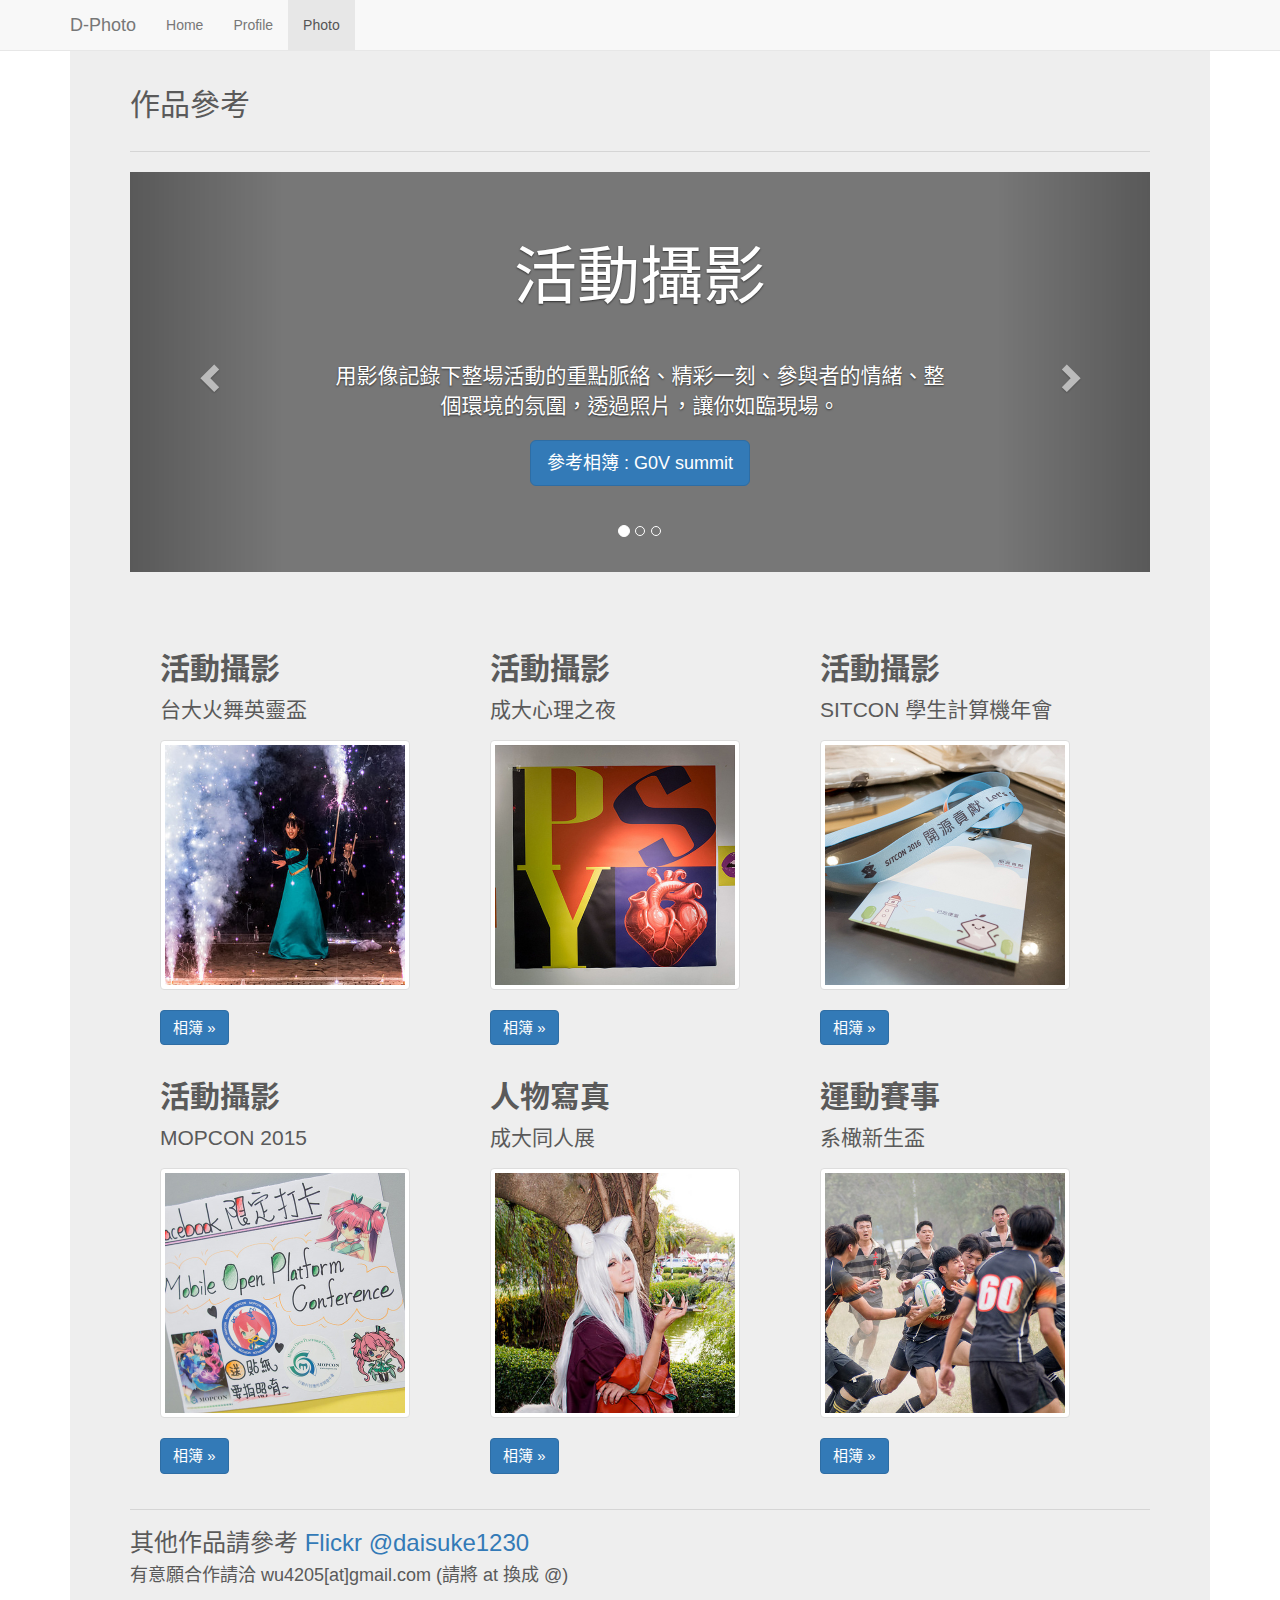
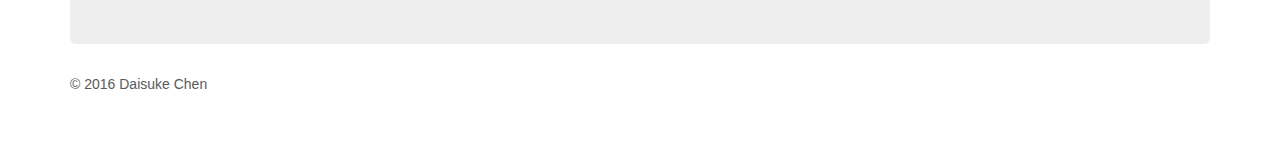
==== commit 50dbca2f: "change index.html font-size" ====
--- a/photo.html
+++ b/photo.html
@@ -22,7 +22,6 @@
     <script src="https://ajax.googleapis.com/ajax/libs/jquery/1.11.3/jquery.min.js"></script>
     <!-- Include all compiled plugins (below), or include individual files as needed -->
     <script src="js/bootstrap.min.js"></script>
-
 </head>
 
 <body>
@@ -39,6 +38,17 @@
     </nav>
     <div class="container">
         <div class="jumbotron">
+            <div class="row">
+                <div class="col-md-12">
+                    <h2></h2>
+                </div>
+            </div>
+            <div class="row">
+                <div class="col-md-4">
+                    <h2>作品參考</h2>
+                </div>
+            </div>
+            <hr>
             <div id="myCarousel" class="carousel slide" data-ride="carousel">
                 <!-- Indicators -->
                 <ol class="carousel-indicators">
@@ -46,7 +56,7 @@
                     <li data-target="#myCarousel" data-slide-to="1"></li>
                     <li data-target="#myCarousel" data-slide-to="2"></li>
                 </ol>
-                <div class="carousel-inner" role="listbox">
+                <div class="carousel-inner" id="photo-carousel-inner" role="listbox">
                     <div class="item active">
                         <img class="first-slide" src="[data-uri]" alt="First slide">
                         <div class="container">
@@ -157,12 +167,11 @@
                     <!--/row-->
                 </div>
                 <!--/.col-xs-12.col-sm-9-->
-            
-            
             </div>
             <!--/.container-->
             <hr>
             <h3>其他作品請參考 <a href="https://www.flickr.com/photos/daisuke1230/albums" target="_blank">Flickr @daisuke1230</a></h3>
+            <h4>有意願合作請洽 wu4205[at]gmail.com (請將 at 換成 @) </h4>
         </div>
         <footer>
             <p>&copy; 2016 Daisuke Chen</p>
--- a/css/user.css
+++ b/css/user.css
@@ -6,4 +6,14 @@
 }
 p {
   font-size:"15px";
-}+}
+#photo-carousel-inner{
+	height:400px;
+}
+#myCarousel{
+	height:400px;
+}
+.carousel-caption{
+	top: 30px;
+}
+
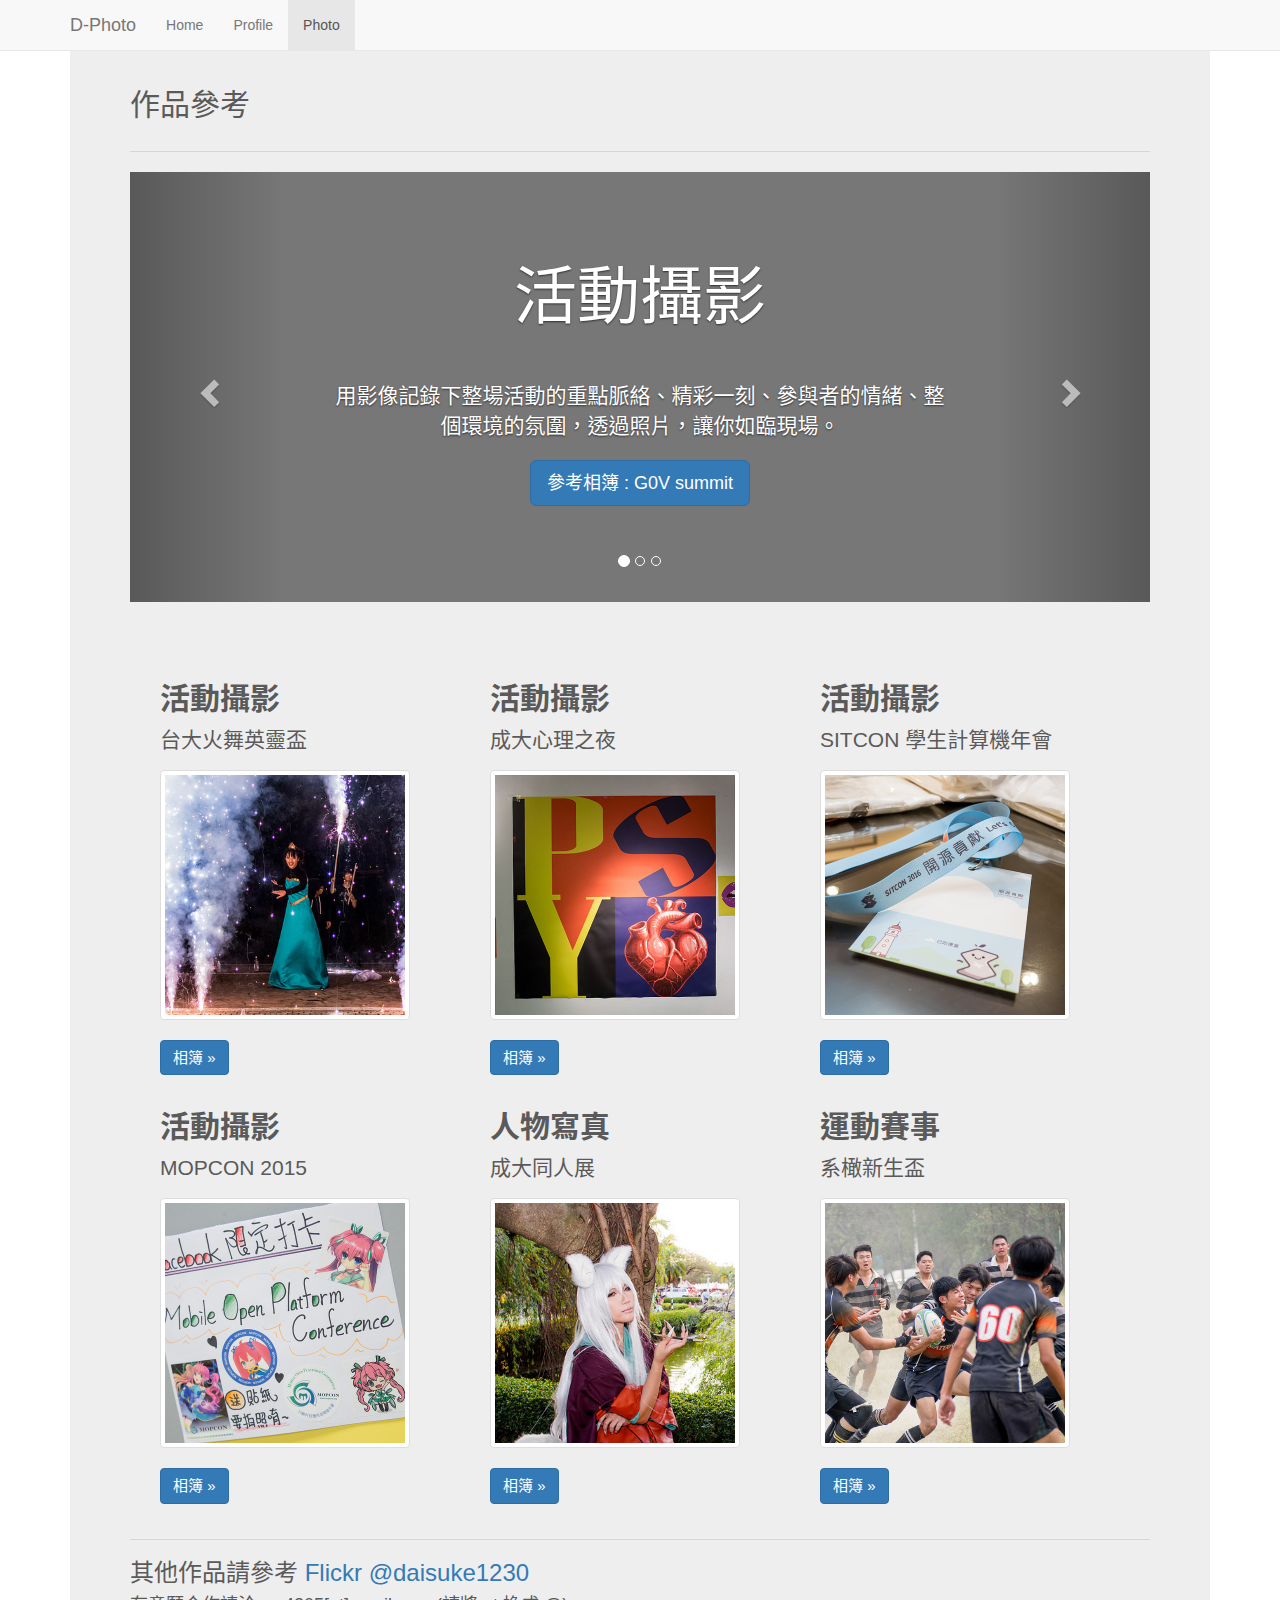
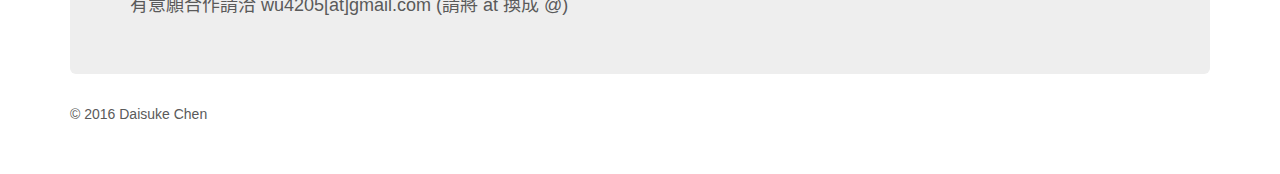
==== commit e7984a4a: "change slidesize" ====
--- a/photo.html
+++ b/photo.html
@@ -56,8 +56,8 @@
                     <li data-target="#myCarousel" data-slide-to="1"></li>
                     <li data-target="#myCarousel" data-slide-to="2"></li>
                 </ol>
-                <div class="carousel-inner" id="photo-carousel-inner" role="listbox">
-                    <div class="item active">
+                <div class="carousel-inner" role="listbox">
+                    <div class="item active" >
                         <img class="first-slide" src="[data-uri]" alt="First slide">
                         <div class="container">
                             <div class="carousel-caption">
--- a/css/user.css
+++ b/css/user.css
@@ -8,12 +8,15 @@
   font-size:"15px";
 }
 #photo-carousel-inner{
-	height:400px;
+	height:430px;
 }
 #myCarousel{
-	height:400px;
+	height:430px;
 }
 .carousel-caption{
-	top: 30px;
+	top:50px;
 }
 
+.carousel .item {
+	height:430px;
+}